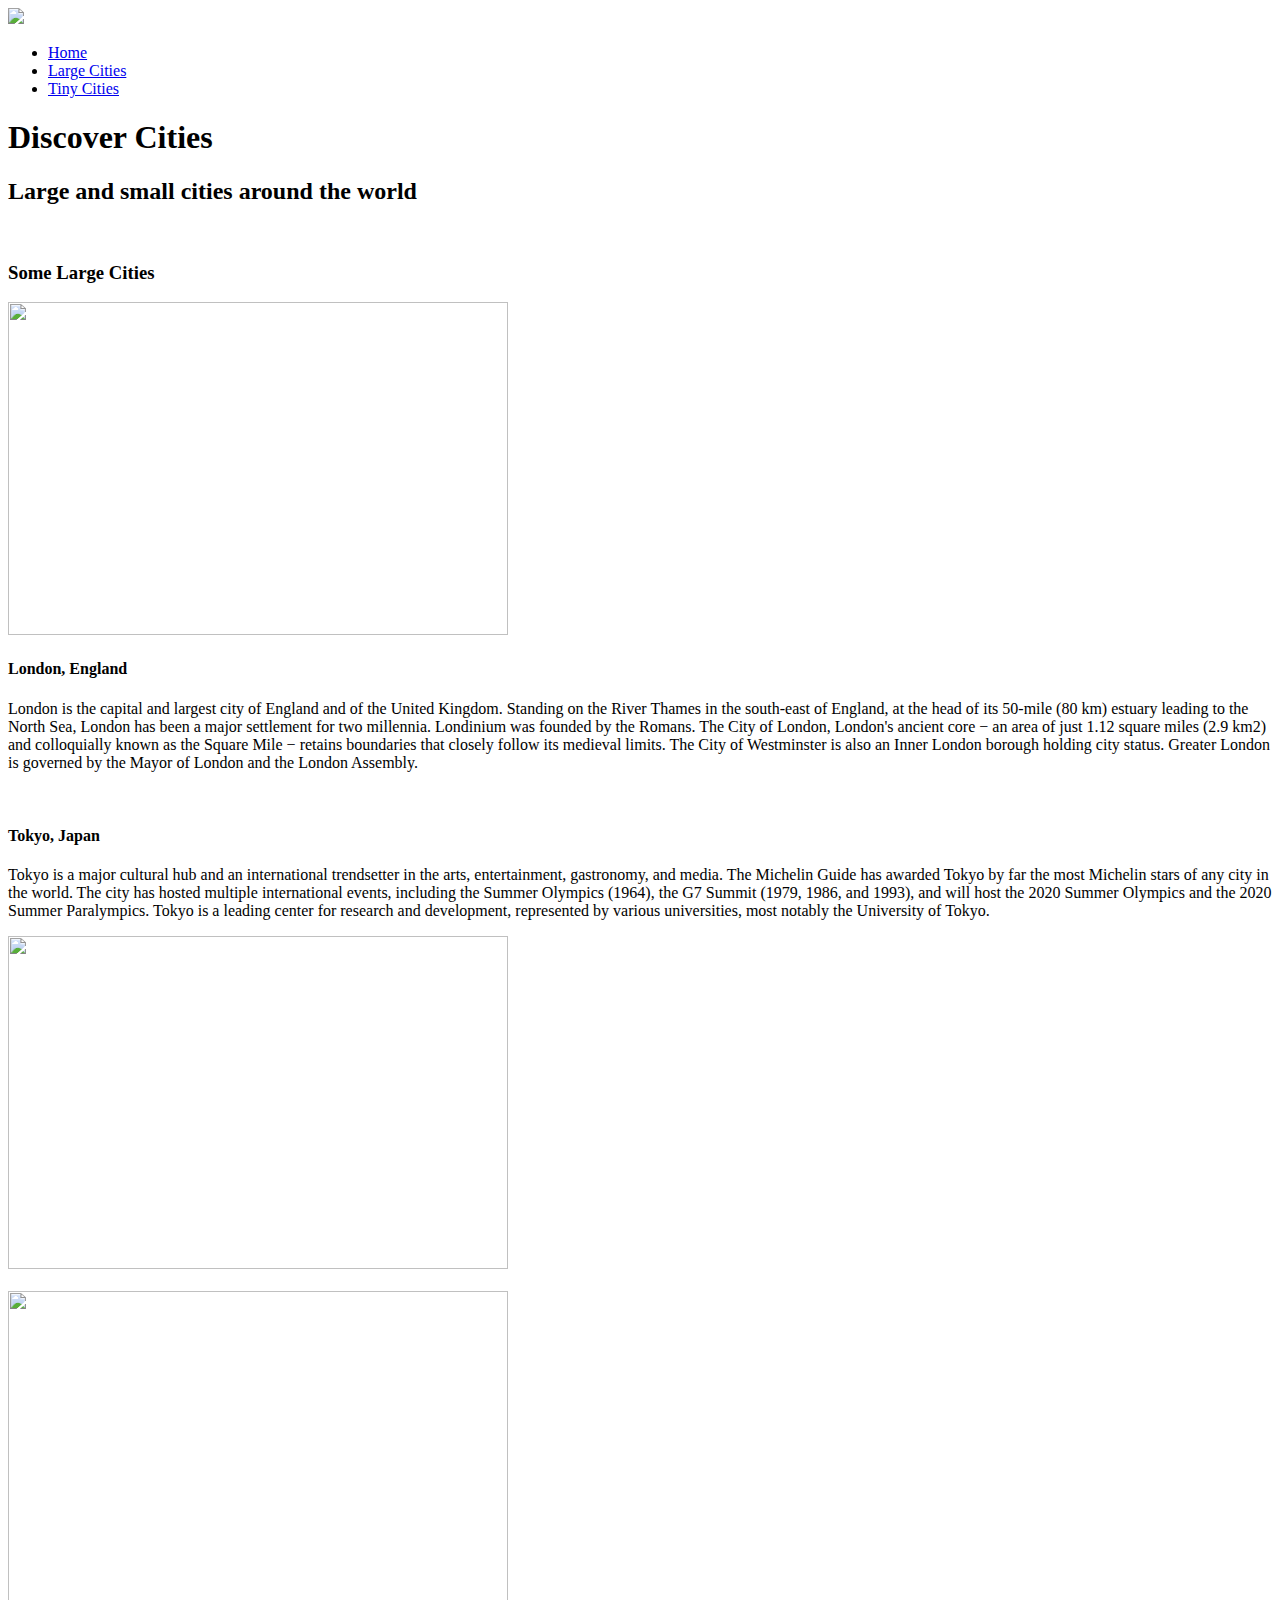
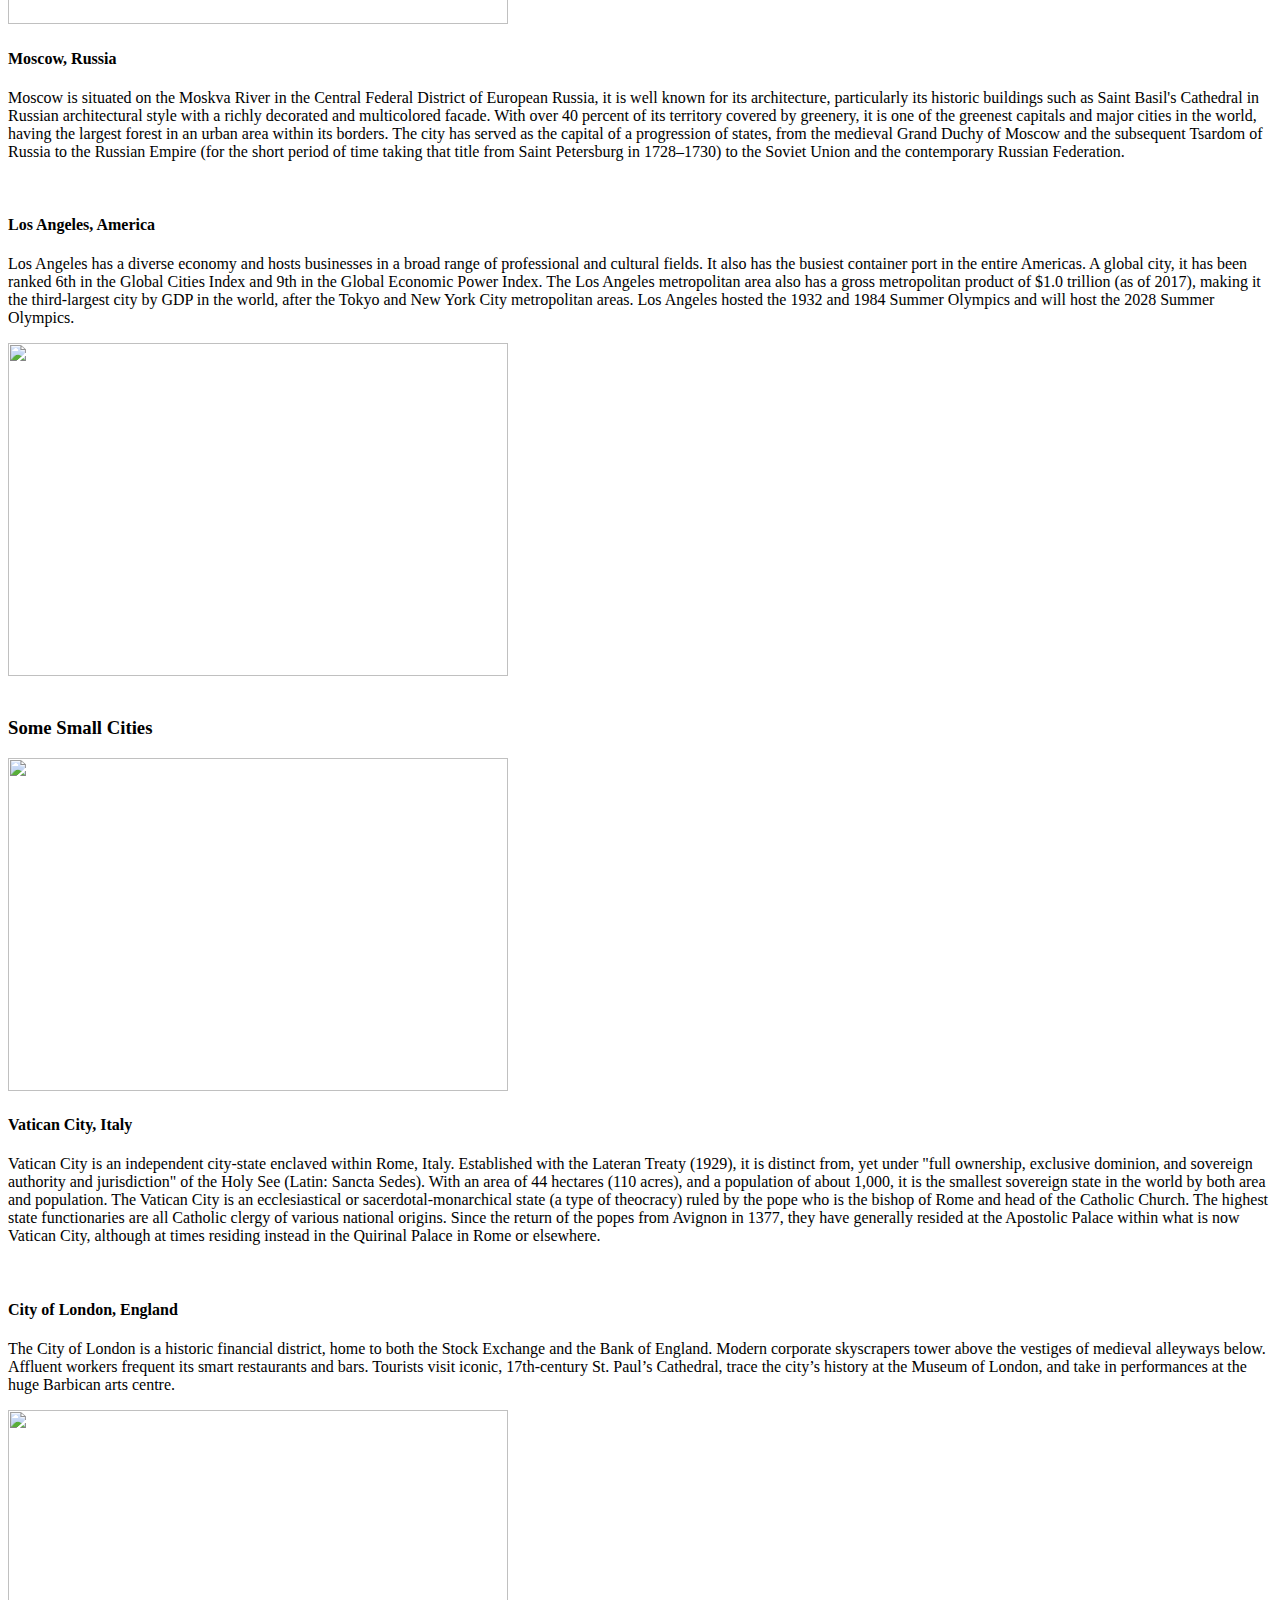
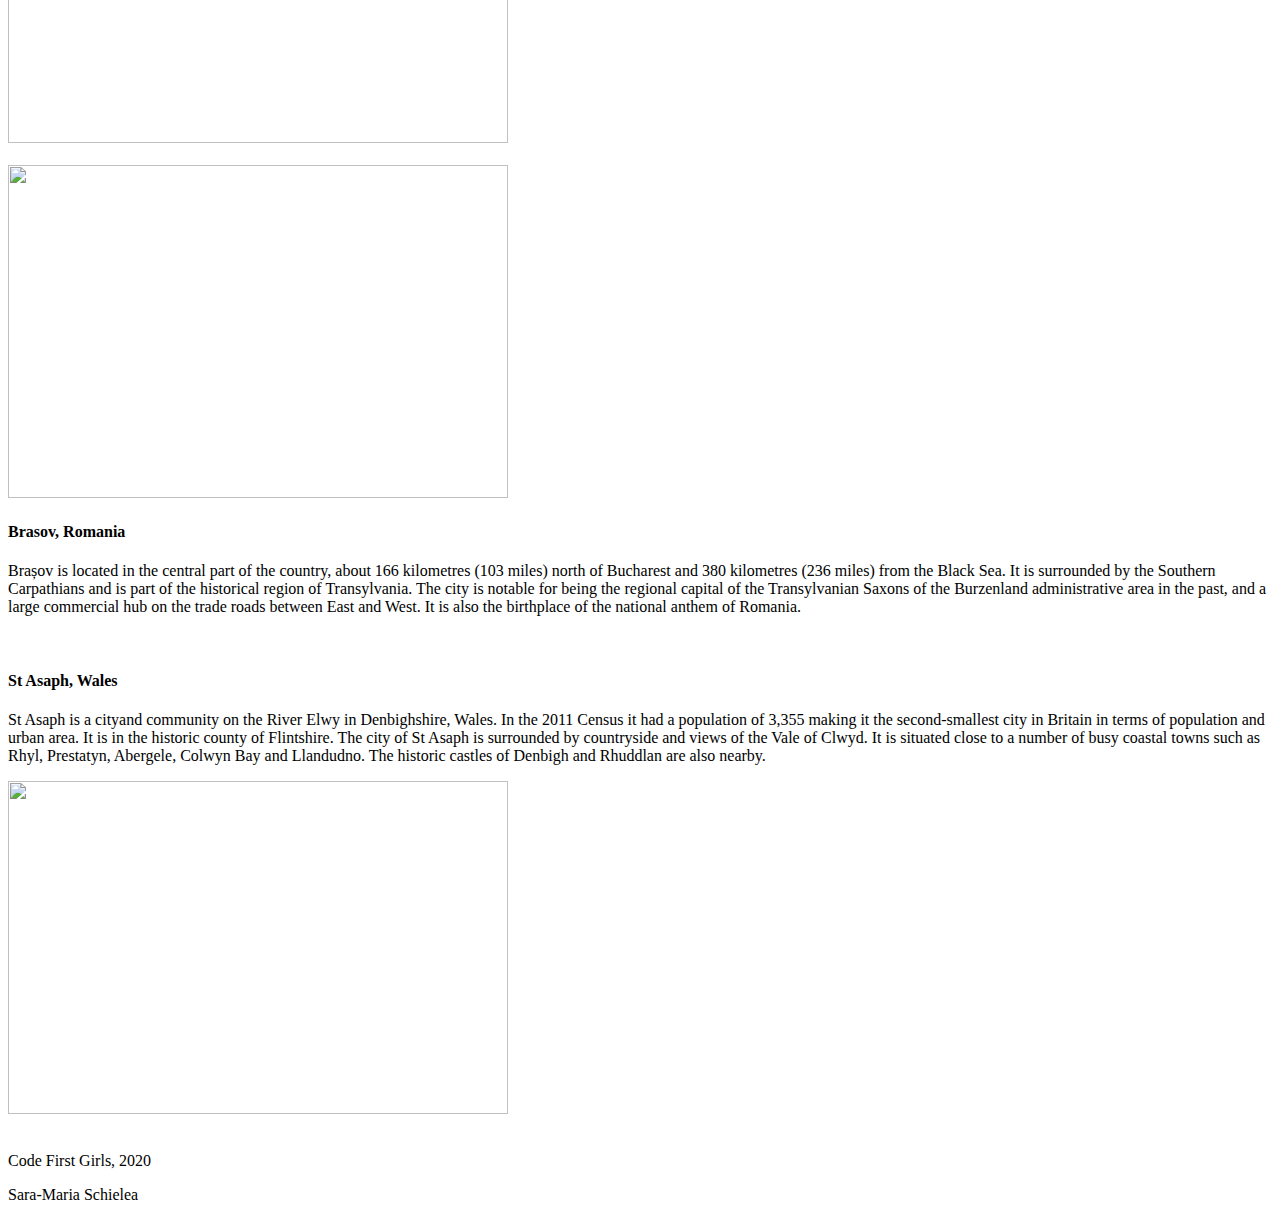
==== index.html @ b38ae8b2 "Add files via upload" ====
<!DOCTYPE html>
<html lang="en">

<head>
  <title>CSS Homework</title>
  <link rel="stylesheet" href="./css/main.css">
  <link href="https://fonts.googleapis.com/css?family=Rubik&display=swap" rel="stylesheet">
  <link href="https://fonts.googleapis.com/css?family=Nunito+Sans&display=swap" rel="stylesheet">
</head>

<body>
    <header>
        <img src="./images/logoBlue.jpg">
        <nav>
            <ul>
                <li><a href="./index.html">Home</a></li>
                <li><a href="#largeCities">Large Cities</a></li>
                <li><a href="#smallCities">Tiny Cities</a></li>
            </ul>
        </nav>
    </header>
    <section class="hero">
        <div >
            <h1>Discover Cities</h1>
            <h2>Large and small cities around the world</h2>
        </div>
        <br>
    </section>

    <main>
        <div id="largeCities">
            <h3>Some Large Cities</h3>
            <div class="flexContainerA">
                <div class="flexItemPhoto"><img src="./images/london.jfif" width="500" height="333"></div>
                <div class="flexItemText">
                    <h4>London, England</h4>
                    <p>London is the capital and largest city of England and of the United Kingdom. Standing on the River Thames in the south-east of England, at the head of its 50-mile (80 km) estuary leading to the North Sea, London has been a major settlement for two millennia. Londinium was founded by the Romans. The City of London, London's ancient core − an area of just 1.12 square miles (2.9 km2) and colloquially known as the Square Mile − retains boundaries that closely follow its medieval limits. The City of Westminster is also an Inner London borough holding city status. Greater London is governed by the Mayor of London and the London Assembly.</p></div>
            </div>
            <br>
            <div class="flexContainerA">
                <div class="flexItemText">
                    <h4>Tokyo, Japan</h4>
                    <p>Tokyo is a major cultural hub and an international trendsetter in the arts, entertainment, gastronomy, and media. The Michelin Guide has awarded Tokyo by far the most Michelin stars of any city in the world. The city has hosted multiple international events, including the Summer Olympics (1964), the G7 Summit (1979, 1986, and 1993), and will host the 2020 Summer Olympics and the 2020 Summer Paralympics. Tokyo is a leading center for research and development, represented by various universities, most notably the University of Tokyo.</p></div>
                <div class="flexItemPhoto"><img src="./images/japan.jfif" width="500" height="333"></div>  
            </div> 
            <br>
            <div class="flexContainerA">
                <div class="flexItemPhoto"><img src="./images/moscow.jpg" width="500" height="333"></div>
                <div class="flexItemText">
                    <h4>Moscow, Russia</h4>
                    <p>Moscow is situated on the Moskva River in the Central Federal District of European Russia, it is well known for its architecture, particularly its historic buildings such as Saint Basil's Cathedral in Russian architectural style with a richly decorated and multicolored facade. With over 40 percent of its territory covered by greenery, it is one of the greenest capitals and major cities in the world, having the largest forest in an urban area within its borders. The city has served as the capital of a progression of states, from the medieval Grand Duchy of Moscow and the subsequent Tsardom of Russia to the Russian Empire (for the short period of time taking that title from Saint Petersburg in 1728–1730) to the Soviet Union and the contemporary Russian Federation.</p></div>
            </div>
        <br>
            <div class="flexContainerA">
                <div class="flexItemText">
                    <h4>Los Angeles, America</h4>
                    <p>Los Angeles has a diverse economy and hosts businesses in a broad range of professional and cultural fields. It also has the busiest container port in the entire Americas. A global city, it has been ranked 6th in the Global Cities Index and 9th in the Global Economic Power Index. The Los Angeles metropolitan area also has a gross metropolitan product of $1.0 trillion (as of 2017), making it the third-largest city by GDP in the world, after the Tokyo and New York City metropolitan areas. Los Angeles hosted the 1932 and 1984 Summer Olympics and will host the 2028 Summer Olympics.</p></div>
                <div class="flexItemPhoto"><img src="./images/losangeles.jpg" width="500" height="333"></div>   
            </div>
            <br>
        </div>

        <div id="smallCities">
            <h3>Some Small Cities</h3>
            <div class="flexContainerA">
                <div class="flexItemPhoto"><img src="./images/vaticancity.jpg" width="500" height="333"></div>
                <div class="flexItemText">
                    <h4>Vatican City, Italy</h4>
                    <p>Vatican City is an independent city-state enclaved within Rome, Italy. Established with the Lateran Treaty (1929), it is distinct from, yet under "full ownership, exclusive dominion, and sovereign authority and jurisdiction" of the Holy See (Latin: Sancta Sedes). With an area of 44 hectares (110 acres), and a population of about 1,000, it is the smallest sovereign state in the world by both area and population. The Vatican City is an ecclesiastical or sacerdotal-monarchical state (a type of theocracy) ruled by the pope who is the bishop of Rome and head of the Catholic Church. The highest state functionaries are all Catholic clergy of various national origins. Since the return of the popes from Avignon in 1377, they have generally resided at the Apostolic Palace within what is now Vatican City, although at times residing instead in the Quirinal Palace in Rome or elsewhere.</p></div>
            </div>
            <br>
            <div class="flexContainerA">
                <div class="flexItemText">
                    <h4>City of London, England</h4>
                    <p>The City of London is a historic financial district, home to both the Stock Exchange and the Bank of England. Modern corporate skyscrapers tower above the vestiges of medieval alleyways below. Affluent workers frequent its smart restaurants and bars. Tourists visit iconic, 17th-century St. Paul’s Cathedral, trace the city’s history at the Museum of London, and take in performances at the huge Barbican arts centre.</p></div>
                <div class="flexItemPhoto"><img src="./images/cityoflondon.jpg" width="500" height="333"></div>  
            </div> 
            <br>
            <div class="flexContainerA">
                <div class="flexItemPhoto"><img src="./images/brasov.jpg" width="500" height="333"></div>
                <div class="flexItemText">
                    <h4>Brasov, Romania</h4>
                    <p>Brașov is located in the central part of the country, about 166 kilometres (103 miles) north of Bucharest and 380 kilometres (236 miles) from the Black Sea. It is surrounded by the Southern Carpathians and is part of the historical region of Transylvania. The city is notable for being the regional capital of the Transylvanian Saxons of the Burzenland administrative area in the past, and a large commercial hub on the trade roads between East and West. It is also the birthplace of the national anthem of Romania.</p></div>
            </div>
        <br>
            <div class="flexContainerA">
                <div class="flexItemText">
                    <h4>St Asaph, Wales</h4>
                    <p>St Asaph is a cityand community on the River Elwy in Denbighshire, Wales. In the 2011 Census it had a population of 3,355 making it the second-smallest city in Britain in terms of population and urban area. It is in the historic county of Flintshire. The city of St Asaph is surrounded by countryside and views of the Vale of Clwyd. It is situated close to a number of busy coastal towns such as Rhyl, Prestatyn, Abergele, Colwyn Bay and Llandudno. The historic castles of Denbigh and Rhuddlan are also nearby.</p></div>
                <div class="flexItemPhoto"><img src="./images/stasaph.jpg" width="500" height="333"></div>   
            </div>
            <br>
        </div>

    </main>
    <footer>
        <p>Code First Girls, 2020</p>
        <p>Sara-Maria Schielea</p>

    </footer>
      
</body>

</html>
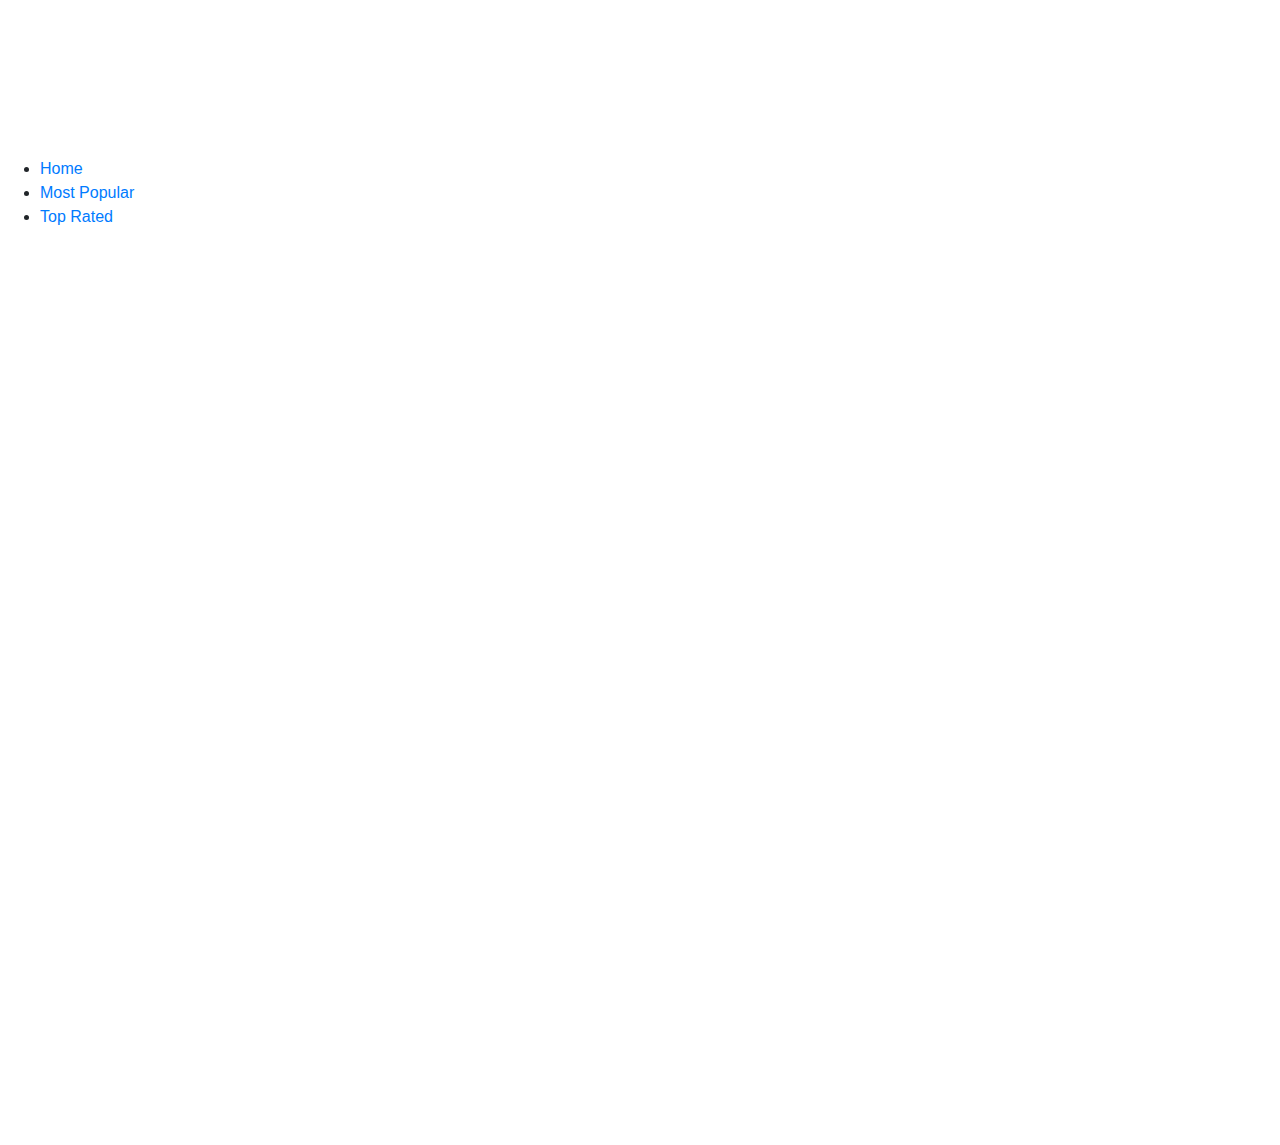
==== commit 24eccbf0: "Manu to index.html" ====
--- a/index.html
+++ b/index.html
@@ -1,104 +1,38 @@
 <!DOCTYPE html>
-<html lang="en">
-
-<head>
-  <title>CSS Homework</title>
-  <link rel="stylesheet" href="./css/main.css">
-  <link href="https://fonts.googleapis.com/css?family=Rubik&display=swap" rel="stylesheet">
-  <link href="https://fonts.googleapis.com/css?family=Nunito+Sans&display=swap" rel="stylesheet">
-</head>
-
-<body>
-    <header>
-        <img src="./images/logoBlue.jpg">
-        <nav>
-            <ul>
-                <li><a href="./index.html">Home</a></li>
-                <li><a href="#largeCities">Large Cities</a></li>
-                <li><a href="#smallCities">Tiny Cities</a></li>
-            </ul>
-        </nav>
-    </header>
-    <section class="hero">
-        <div >
-            <h1>Discover Cities</h1>
-            <h2>Large and small cities around the world</h2>
+<html>
+    <head>
+        <link rel="stylesheet" href="https://stackpath.bootstrapcdn.com/bootstrap/4.3.1/css/bootstrap.min.css" integrity="sha384-ggOyR0iXCbMQv3Xipma34MD+dH/1fQ784/j6cY/iJTQUOhcWr7x9JvoRxT2MZw1T" crossorigin="anonymous">
+        <link rel="stylesheet" href="static/index_css.css">
+    </head>
+    <body>
+        <div class="frontpage">
         </div>
-        <br>
-    </section>
-
-    <main>
-        <div id="largeCities">
-            <h3>Some Large Cities</h3>
-            <div class="flexContainerA">
-                <div class="flexItemPhoto"><img src="./images/london.jfif" width="500" height="333"></div>
-                <div class="flexItemText">
-                    <h4>London, England</h4>
-                    <p>London is the capital and largest city of England and of the United Kingdom. Standing on the River Thames in the south-east of England, at the head of its 50-mile (80 km) estuary leading to the North Sea, London has been a major settlement for two millennia. Londinium was founded by the Romans. The City of London, London's ancient core − an area of just 1.12 square miles (2.9 km2) and colloquially known as the Square Mile − retains boundaries that closely follow its medieval limits. The City of Westminster is also an Inner London borough holding city status. Greater London is governed by the Mayor of London and the London Assembly.</p></div>
+        <div class="fullscreen-bg">
+            <video loop muted autoplay  poster="index_poster.png" title="Video" class="fullscreen-bg__video">
+                    <source src = "static/index_video.mp4"  type = "video/mp4">
+            </video>
+        </div>
+                <div class="blocks">
+            <nav>
+                <ul>
+                    <li><a href="#home">Home</a></li>
+                    <li><a href="#category1">Most Popular</a></li>
+                    <li><a href="#category2">Top Rated</a></li>
+                </ul>
+            </nav>
+        </div>
+        <section id="cover" class="min-vh-100">
+        <div id="cover-caption" class="container text-center">
+                <div class="container text-center justify-content-center" >
+                    <div class="row text-white text-center justify-content-center">
+                        <div class="mx-auto text-center form p-4">
+                            <h1 class="display-4 py-2 text-truncate"><b><i>Boo</i></b></h1>
+                            More text, even more
+                        </div>
+                    </div>
+                </div>
             </div>
-            <br>
-            <div class="flexContainerA">
-                <div class="flexItemText">
-                    <h4>Tokyo, Japan</h4>
-                    <p>Tokyo is a major cultural hub and an international trendsetter in the arts, entertainment, gastronomy, and media. The Michelin Guide has awarded Tokyo by far the most Michelin stars of any city in the world. The city has hosted multiple international events, including the Summer Olympics (1964), the G7 Summit (1979, 1986, and 1993), and will host the 2020 Summer Olympics and the 2020 Summer Paralympics. Tokyo is a leading center for research and development, represented by various universities, most notably the University of Tokyo.</p></div>
-                <div class="flexItemPhoto"><img src="./images/japan.jfif" width="500" height="333"></div>  
-            </div> 
-            <br>
-            <div class="flexContainerA">
-                <div class="flexItemPhoto"><img src="./images/moscow.jpg" width="500" height="333"></div>
-                <div class="flexItemText">
-                    <h4>Moscow, Russia</h4>
-                    <p>Moscow is situated on the Moskva River in the Central Federal District of European Russia, it is well known for its architecture, particularly its historic buildings such as Saint Basil's Cathedral in Russian architectural style with a richly decorated and multicolored facade. With over 40 percent of its territory covered by greenery, it is one of the greenest capitals and major cities in the world, having the largest forest in an urban area within its borders. The city has served as the capital of a progression of states, from the medieval Grand Duchy of Moscow and the subsequent Tsardom of Russia to the Russian Empire (for the short period of time taking that title from Saint Petersburg in 1728–1730) to the Soviet Union and the contemporary Russian Federation.</p></div>
-            </div>
-        <br>
-            <div class="flexContainerA">
-                <div class="flexItemText">
-                    <h4>Los Angeles, America</h4>
-                    <p>Los Angeles has a diverse economy and hosts businesses in a broad range of professional and cultural fields. It also has the busiest container port in the entire Americas. A global city, it has been ranked 6th in the Global Cities Index and 9th in the Global Economic Power Index. The Los Angeles metropolitan area also has a gross metropolitan product of $1.0 trillion (as of 2017), making it the third-largest city by GDP in the world, after the Tokyo and New York City metropolitan areas. Los Angeles hosted the 1932 and 1984 Summer Olympics and will host the 2028 Summer Olympics.</p></div>
-                <div class="flexItemPhoto"><img src="./images/losangeles.jpg" width="500" height="333"></div>   
-            </div>
-            <br>
         </div>
-
-        <div id="smallCities">
-            <h3>Some Small Cities</h3>
-            <div class="flexContainerA">
-                <div class="flexItemPhoto"><img src="./images/vaticancity.jpg" width="500" height="333"></div>
-                <div class="flexItemText">
-                    <h4>Vatican City, Italy</h4>
-                    <p>Vatican City is an independent city-state enclaved within Rome, Italy. Established with the Lateran Treaty (1929), it is distinct from, yet under "full ownership, exclusive dominion, and sovereign authority and jurisdiction" of the Holy See (Latin: Sancta Sedes). With an area of 44 hectares (110 acres), and a population of about 1,000, it is the smallest sovereign state in the world by both area and population. The Vatican City is an ecclesiastical or sacerdotal-monarchical state (a type of theocracy) ruled by the pope who is the bishop of Rome and head of the Catholic Church. The highest state functionaries are all Catholic clergy of various national origins. Since the return of the popes from Avignon in 1377, they have generally resided at the Apostolic Palace within what is now Vatican City, although at times residing instead in the Quirinal Palace in Rome or elsewhere.</p></div>
-            </div>
-            <br>
-            <div class="flexContainerA">
-                <div class="flexItemText">
-                    <h4>City of London, England</h4>
-                    <p>The City of London is a historic financial district, home to both the Stock Exchange and the Bank of England. Modern corporate skyscrapers tower above the vestiges of medieval alleyways below. Affluent workers frequent its smart restaurants and bars. Tourists visit iconic, 17th-century St. Paul’s Cathedral, trace the city’s history at the Museum of London, and take in performances at the huge Barbican arts centre.</p></div>
-                <div class="flexItemPhoto"><img src="./images/cityoflondon.jpg" width="500" height="333"></div>  
-            </div> 
-            <br>
-            <div class="flexContainerA">
-                <div class="flexItemPhoto"><img src="./images/brasov.jpg" width="500" height="333"></div>
-                <div class="flexItemText">
-                    <h4>Brasov, Romania</h4>
-                    <p>Brașov is located in the central part of the country, about 166 kilometres (103 miles) north of Bucharest and 380 kilometres (236 miles) from the Black Sea. It is surrounded by the Southern Carpathians and is part of the historical region of Transylvania. The city is notable for being the regional capital of the Transylvanian Saxons of the Burzenland administrative area in the past, and a large commercial hub on the trade roads between East and West. It is also the birthplace of the national anthem of Romania.</p></div>
-            </div>
-        <br>
-            <div class="flexContainerA">
-                <div class="flexItemText">
-                    <h4>St Asaph, Wales</h4>
-                    <p>St Asaph is a cityand community on the River Elwy in Denbighshire, Wales. In the 2011 Census it had a population of 3,355 making it the second-smallest city in Britain in terms of population and urban area. It is in the historic county of Flintshire. The city of St Asaph is surrounded by countryside and views of the Vale of Clwyd. It is situated close to a number of busy coastal towns such as Rhyl, Prestatyn, Abergele, Colwyn Bay and Llandudno. The historic castles of Denbigh and Rhuddlan are also nearby.</p></div>
-                <div class="flexItemPhoto"><img src="./images/stasaph.jpg" width="500" height="333"></div>   
-            </div>
-            <br>
-        </div>
-
-    </main>
-    <footer>
-        <p>Code First Girls, 2020</p>
-        <p>Sara-Maria Schielea</p>
-
-    </footer>
-      
-</body>
-
-</html>+        </section>
+    </body>
+</html>
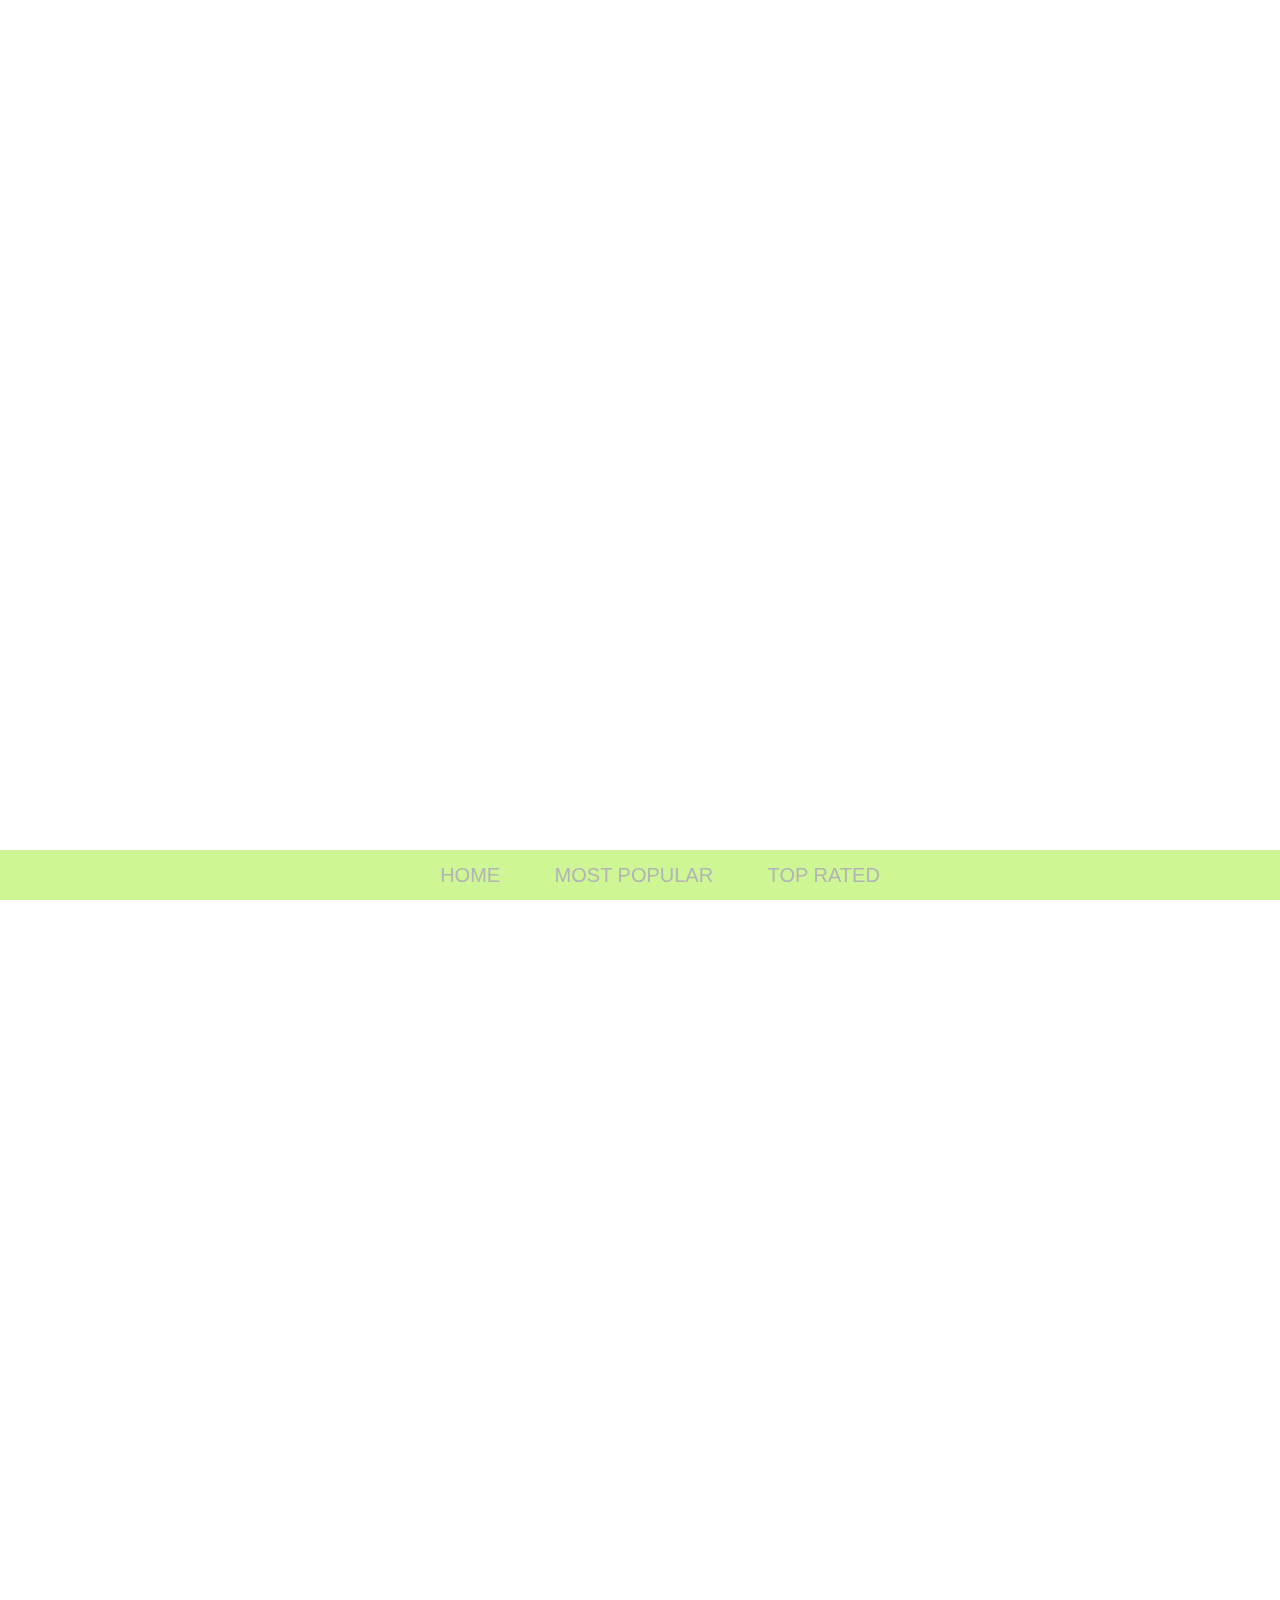
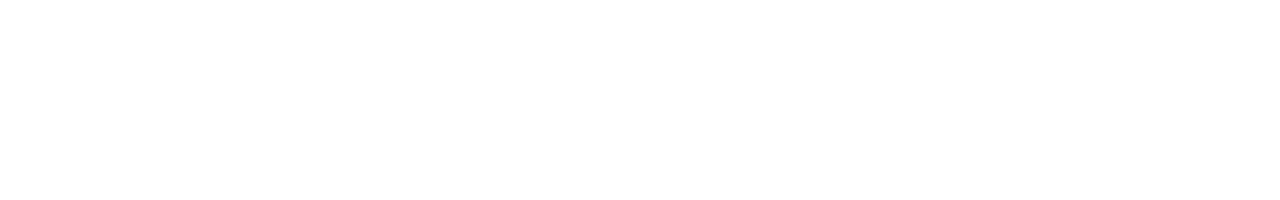
==== commit e948b998: "Update index.html" ====
--- a/index.html
+++ b/index.html
@@ -1,6 +1,8 @@
 <!DOCTYPE html>
 <html>
     <head>
+        <meta charset="utf-8">
+        <title>Horror Film Reviews</title>
         <link rel="stylesheet" href="https://stackpath.bootstrapcdn.com/bootstrap/4.3.1/css/bootstrap.min.css" integrity="sha384-ggOyR0iXCbMQv3Xipma34MD+dH/1fQ784/j6cY/iJTQUOhcWr7x9JvoRxT2MZw1T" crossorigin="anonymous">
         <link rel="stylesheet" href="static/index_css.css">
     </head>
@@ -12,15 +14,13 @@
                     <source src = "static/index_video.mp4"  type = "video/mp4">
             </video>
         </div>
-                <div class="blocks">
-            <nav>
+            <div id='nav'>
                 <ul>
-                    <li><a href="#home">Home</a></li>
+                    <li><a href="#home" class='active'>Home</a></li>
                     <li><a href="#category1">Most Popular</a></li>
                     <li><a href="#category2">Top Rated</a></li>
                 </ul>
-            </nav>
-        </div>
+            </div>
         <section id="cover" class="min-vh-100">
         <div id="cover-caption" class="container text-center">
                 <div class="container text-center justify-content-center" >
@@ -32,7 +32,20 @@
                     </div>
                 </div>
             </div>
-        </div>
         </section>
+        <script >
+            window.onscroll = function() {myFunction()};
+            var nav = document.getElementById("nav");
+            var sticky = nav.offsetTop;
+
+            function myFunction() {
+            if (window.pageYOffset >= sticky) {
+                nav.classList.add("sticky")
+            } else {
+                nav.classList.remove("sticky");
+            }
+            }
+            console.log('Kitti')
+        </script>
     </body>
 </html>
--- a/static/index_css.css
+++ b/static/index_css.css
@@ -0,0 +1,108 @@
+html, body{
+  height:100%;
+}
+
+.frontpage{
+  height: calc(100% - 50px);
+  width: 100;
+  
+}
+
+#nav {
+  overflow: hidden;
+  width: 100%;
+  height: 50px;
+  text-align: center;
+  z-index: 4;
+  background-color: rgb(160, 238, 43, 0.5);
+}
+
+#nav ul li {
+  display: inline-block;
+  margin-left: 25px;
+  margin-right: 25px;
+}
+
+#nav ul li a {
+  text-decoration: none;
+  font-size: 20px;
+  line-height: 50px;
+  font-weight: 500;
+  color: #b4b4b4;
+  transition: color 1s;
+  text-transform: uppercase;
+}
+
+#nav ul li a:hover {
+  color: blue;
+  text-transform: uppercase;
+}
+
+.sticky {
+  position: fixed;
+  top: 0;
+  width: 100%;
+}
+
+.sticky + .content {
+  padding-top: 60px;
+}
+
+.fullscreen-bg {
+    position: fixed;
+    top: 0;
+    right: 0;
+    bottom: 0;
+    left: 0;
+    overflow: hidden;
+    z-index: -100;
+}
+
+.fullscreen-bg__video {
+    position: absolute;
+    top: 0;
+    left: 0;
+    width: 100%;
+    height: 100%;
+}
+
+@media (min-aspect-ratio: 16/9) {
+  .fullscreen-bg__video {
+    width: 100%;
+    height: auto;
+  }
+}
+
+@media (max-aspect-ratio: 16/9) {
+  .fullscreen-bg__video {
+    width: auto;
+    height: 100%;
+  }
+}
+
+cover-caption {
+    width: 100%;
+    position: relative;
+    z-index: 1;
+}
+
+form:before {
+    content: '';
+    height: 100%;
+    left: 0;
+    position: absolute;
+    top: 0;
+    width: 100%;
+    background-color: rgba(0,0,0,0.3);
+    z-index: -1;
+    border-radius: 10px;
+}
+
+#cover {
+    background-size: cover;
+    height: 100%;
+    text-align: center;
+    display: flex;
+    align-items: center;
+    position: relative;
+}
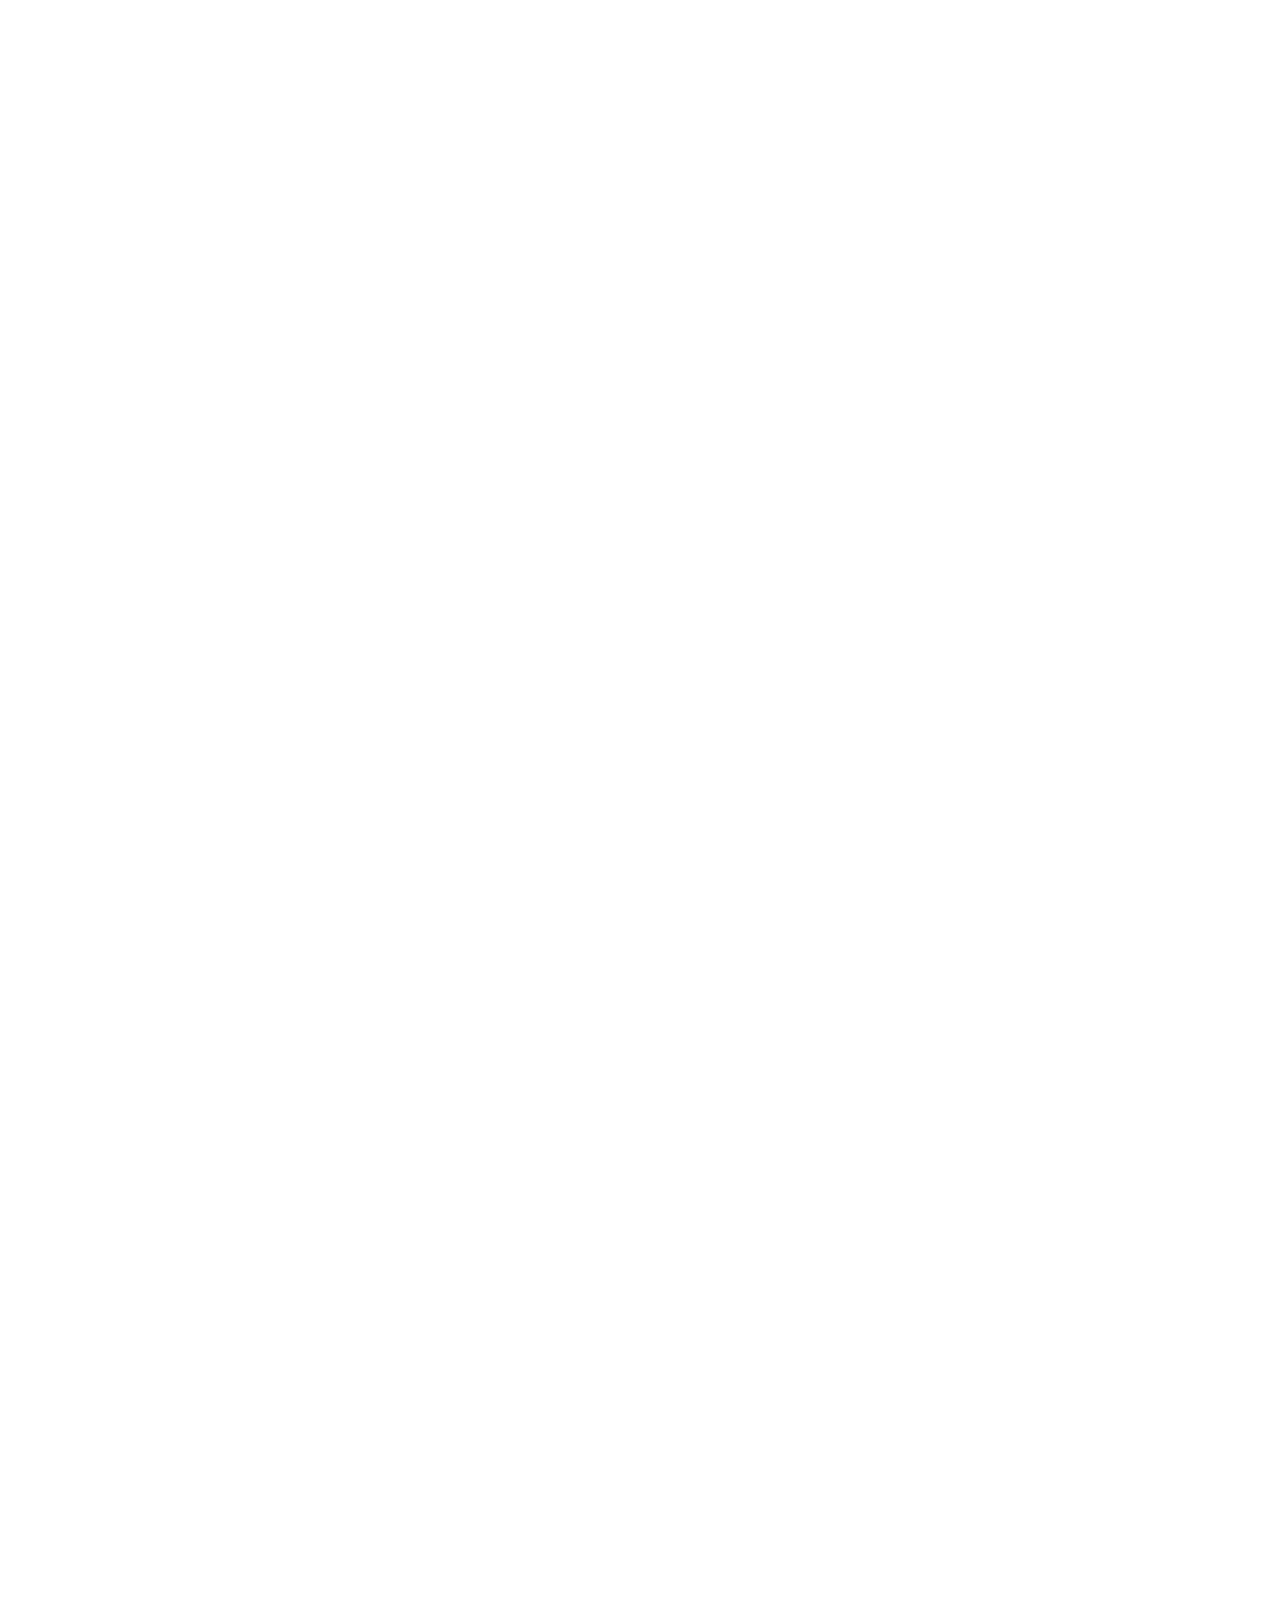
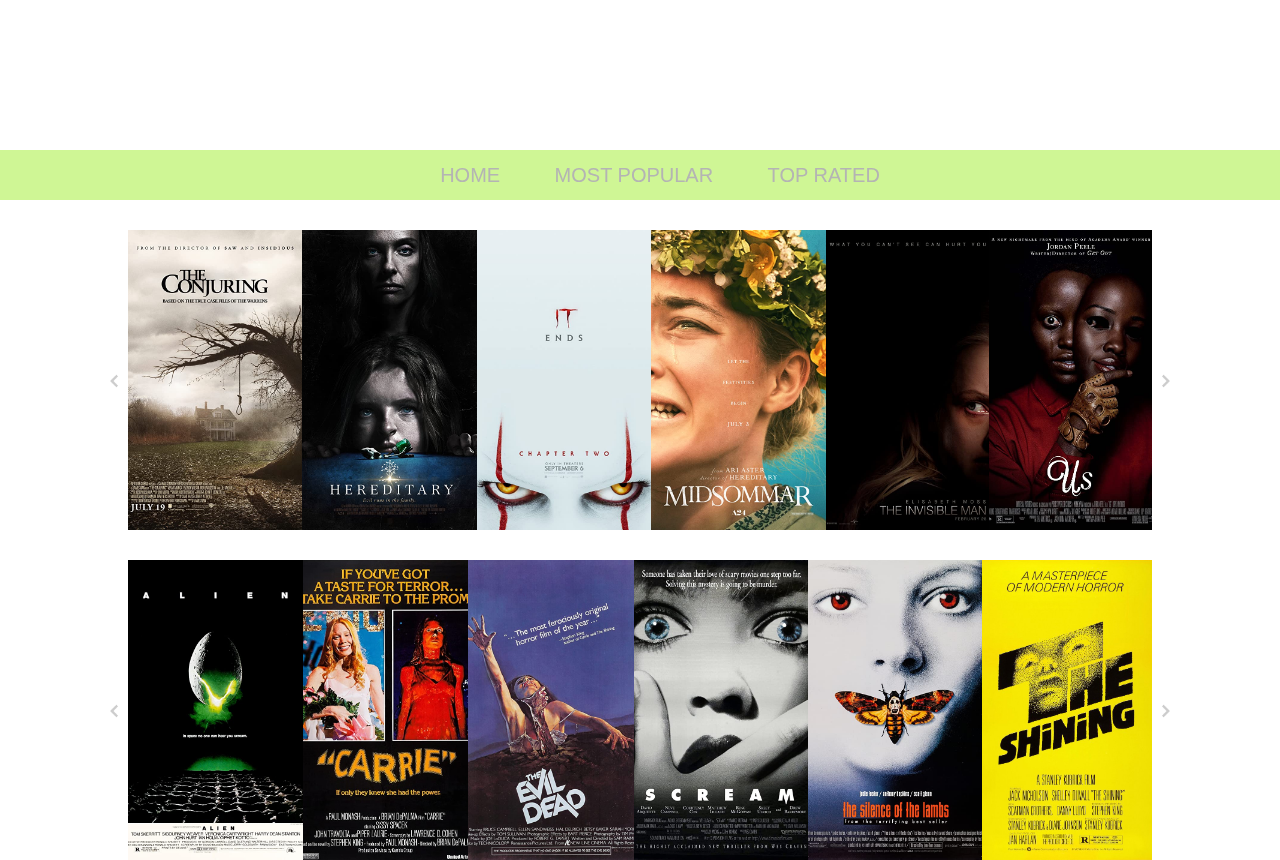
==== commit f7340045: "finished carousels and added kitti's menu" ====
--- a/index.html
+++ b/index.html
@@ -1,51 +1,181 @@
 <!DOCTYPE html>
 <html>
     <head>
-        <meta charset="utf-8">
         <title>Horror Film Reviews</title>
         <link rel="stylesheet" href="https://stackpath.bootstrapcdn.com/bootstrap/4.3.1/css/bootstrap.min.css" integrity="sha384-ggOyR0iXCbMQv3Xipma34MD+dH/1fQ784/j6cY/iJTQUOhcWr7x9JvoRxT2MZw1T" crossorigin="anonymous">
+        <link rel="stylesheet" href="css/flexboxgrid.min.css" type="text/css">
+        <link rel="stylesheet" href="css/style.css" type="text/css">
         <link rel="stylesheet" href="static/index_css.css">
     </head>
     <body>
-        <div class="frontpage">
-        </div>
-        <div class="fullscreen-bg">
-            <video loop muted autoplay  poster="index_poster.png" title="Video" class="fullscreen-bg__video">
-                    <source src = "static/index_video.mp4"  type = "video/mp4">
-            </video>
-        </div>
-            <div id='nav'>
-                <ul>
-                    <li><a href="#home" class='active'>Home</a></li>
-                    <li><a href="#category1">Most Popular</a></li>
-                    <li><a href="#category2">Top Rated</a></li>
-                </ul>
-            </div>
+        
+        <!--Title-->
         <section id="cover" class="min-vh-100">
-        <div id="cover-caption" class="container text-center">
-                <div class="container text-center justify-content-center" >
-                    <div class="row text-white text-center justify-content-center">
-                        <div class="mx-auto text-center form p-4">
-                            <h1 class="display-4 py-2 text-truncate"><b><i>Boo</i></b></h1>
-                            More text, even more
+            <div id="cover-caption" class="container text-center">
+                    <div class="container text-center justify-content-center" >
+                        <div class="row text-white text-center justify-content-center">
+                            <div class="mx-auto text-center form p-4">
+                                <h1 class="display-4 py-2 text-truncate"><b><i>Boo</i></b></h1>
+                                More text, even more
+                            </div>
                         </div>
                     </div>
                 </div>
             </div>
         </section>
+
+        
+        <div class="fullscreen-bg">
+
+            <video loop muted autoplay  poster="index_poster.png" title="Video" class="fullscreen-bg__video">
+                    <source src = "static/index_video.mp4"  type = "video/mp4">
+            </video>
+        </div>
+
+        <!--Menu-->
+        <div class="frontpage"> </div>
+        <div id='nav'>
+            <ul>
+                <li><a href="index.html" class='active'>Home</a></li>
+                <li><a href="#category1">Most Popular</a></li>
+                <li><a href="#category2">Top Rated</a></li>
+            </ul>
+        </div>
+        
         <script >
             window.onscroll = function() {myFunction()};
             var nav = document.getElementById("nav");
             var sticky = nav.offsetTop;
 
             function myFunction() {
-            if (window.pageYOffset >= sticky) {
-                nav.classList.add("sticky")
-            } else {
-                nav.classList.remove("sticky");
+                if (window.pageYOffset >= sticky) {
+                    nav.classList.add("sticky")
+                } else {
+                    nav.classList.remove("sticky");
+                }
             }
-            }
-            console.log('Kitti')
+            
         </script>
+
+        <!-- Carousel area -->
+        <section >
+            <div class = "carousel">
+                <button class="carousel_button carousel_button--left">
+                    <img src="./img/left_arrow.png" alt="left arrow">
+                </button>
+                <div class = "carousel_track-container">
+                    <ul class="carousel_track">
+                        <li class = "carousel_slide current-slide">
+                            <ul class="carousel_slide_page">
+                                <li class="carousel_individual_slide"> 
+                                    <a class="movie_button" href="./pages/theconjuring.html"><img class="carousel_image" src = "./img/popular/theconjuring.jpg" alt="3"></a>
+                                </li>
+                                <li class="carousel_individual_slide"> 
+                                    <a class="movie_button" href="./pages/hereditary.html"><img class="carousel_image" src = "./img/popular/hereditary.jpg" alt="3"></a>
+                                </li>
+                                <li class="carousel_individual_slide"> 
+                                    <a class="movie_button" href="./pages/itch2.html"><img class="carousel_image" src = "./img/popular/itch2.jpg" alt="3"></a>
+                                </li>
+                                <li class="carousel_individual_slide"> 
+                                    <a class="movie_button" href="./pages/midsommar.html"><img class="carousel_image" src = "./img/popular/midsommar.jpg" alt="3"></a>
+                                </li>
+                                <li class="carousel_individual_slide"> 
+                                    <a class="movie_button" href="./pages/theinvisibleman.html"><img class="carousel_image" src = "./img/popular/theinvisibleman.jpg" alt="3"></a>
+                                </li>
+                                <li class="carousel_individual_slide"> 
+                                    <a class="movie_button" href="./pages/us.html"> <img class="carousel_image" src = "./img/popular/us.jpg" alt="3"></a>
+                                </li>
+                            </ul>
+                        </li>
+                        <li class = "carousel_slide">
+                            <ul class="carousel_slide_page">
+                                <li class="carousel_individual_slide"> 
+                                    <a class="movie_button" href="./pages/thebabadook.html"><img class="carousel_image" src = "./img/popular/thebabadook.jpg" alt="3"></a>
+                                </li>
+                                <li class="carousel_individual_slide"> 
+                                    <a class="movie_button" href="./pages/mother.html"> <img class="carousel_image" src = "./img/popular/mother.jpg" alt="3"></a>
+                                </li>
+                                <li class="carousel_individual_slide"> 
+                                    <a class="movie_button" href="./pages/itfollows.html"> <img class="carousel_image" src = "./img/popular/itfollows.jpg" alt="3"></a>
+                                </li>
+                                <li class="carousel_individual_slide"> 
+                                    <a class="movie_button" href="./pages/aquietplace.html"> <img class="carousel_image" src = "./img/popular/aquietplace.jpg" alt="3"></a>
+                                </li>
+                                <li class="carousel_individual_slide"> 
+                                    <a class="movie_button" href="./pages/thecabininthewoods.html"> <img class="carousel_image" src = "./img/popular/thecabininthewoods.jpg" alt="3"></a>
+                                </li>
+                                <li class="carousel_individual_slide"> 
+                                    <a class="movie_button" href="./pages/thewitch.html"> <img class="carousel_image" src = "./img/popular/thewitch.jpg" alt="3"></a>
+                                </li>
+                            </ul>
+                        </li>          
+                    </ul>
+                </div>
+                <button class="carousel_button carousel_button--right">
+                    <img src="./img/right_arrow.png" alt="right arrow">
+                </button>             
+            </div>
+            <script src="./js/carousel.js"></script>
+        </section>
+
+        <section >
+            <div class = "carousel">
+                <button class="carousel_button carousel_button--left2">
+                    <img src="./img/left_arrow.png" alt="left arrow">
+                </button>
+                <div class = "carousel_track-container">
+                    <ul class="carousel_track2">
+                        <li class = "carousel_slide current-slide2">
+                            <ul class="carousel_slide_page">
+                                <li class="carousel_individual_slide"> 
+                                    <a class="movie_button" href="./pages/alien.html"><img class="carousel_image" src = "./img/cult/alien.jpg" alt="3"></a>
+                                </li>
+                                <li class="carousel_individual_slide"> 
+                                    <a class="movie_button" href="./pages/carrie.html"><img class="carousel_image" src = "./img/cult/carrie.jpg" alt="3"></a>
+                                </li>
+                                <li class="carousel_individual_slide"> 
+                                    <a class="movie_button" href="./pages/evildead.html"><img class="carousel_image" src = "./img/cult/evildead.jpg" alt="3"></a>
+                                </li>
+                                <li class="carousel_individual_slide"> 
+                                    <a class="movie_button" href="./pages/scream.html"><img class="carousel_image" src = "./img/cult/scream.jpg" alt="3"></a>
+                                </li>
+                                <li class="carousel_individual_slide"> 
+                                    <a class="movie_button" href="./pages/thesilenceofthelambs.html"><img class="carousel_image" src = "./img/cult/thesilenceofthelambs.jpg" alt="3"></a>
+                                </li>
+                                <li class="carousel_individual_slide"> 
+                                    <a class="movie_button" href="./pages/theshining.html"> <img class="carousel_image" src = "./img/cult/theshining.jpg" alt="3"></a>
+                                </li>
+                            </ul>
+                        </li>
+                        <li class = "carousel_slide">
+                            <ul class="carousel_slide_page">
+                                <li class="carousel_individual_slide"> 
+                                    <a class="movie_button" href="./pages/jaws.html"><img class="carousel_image" src = "./img/cult/jaws.jpg" alt="3"></a>
+                                </li>
+                                <li class="carousel_individual_slide"> 
+                                    <a class="movie_button" href="./pages/theexorcist.html"> <img class="carousel_image" src = "./img/cult/theexorcist.jpg" alt="3"></a>
+                                </li>
+                                <li class="carousel_individual_slide"> 
+                                    <a class="movie_button" href="./pages/thering.html"> <img class="carousel_image" src = "./img/cult/thering.jpg" alt="3"></a>
+                                </li>
+                                <li class="carousel_individual_slide"> 
+                                    <a class="movie_button" href="./pages/haalloween.html"> <img class="carousel_image" src = "./img/cult/halloween.jfif" alt="3"></a>
+                                </li>
+                                <li class="carousel_individual_slide"> 
+                                    <a class="movie_button" href="./pages/rosmarysbaby.html"> <img class="carousel_image" src = "./img/cult/rosmarysbaby.jpg" alt="3"></a>
+                                </li>
+                                <li class="carousel_individual_slide"> 
+                                    <a class="movie_button" href="./pages/theblairwitchproject.html"> <img class="carousel_image" src = "./img/cult/theblairwitchproject.jpg" alt="3"></a>
+                                </li>
+                            </ul>
+                        </li>
+                </ul>
+                </div>
+                <button class="carousel_button carousel_button--right2">
+                    <img src="./img/right_arrow.png" alt="right arrow">
+                </button>
+            </div>
+            <script src="./js/carousel2.js"></script>
+        </section>
     </body>
-</html>
+</html>--- a/css/flexboxgrid.min.css
+++ b/css/flexboxgrid.min.css
@@ -0,0 +1 @@
+.container,.container-fluid{margin-right:auto;margin-left:auto}.container-fluid{padding-right:2rem;padding-left:2rem}.row{box-sizing:border-box;display:-webkit-box;display:-ms-flexbox;display:flex;-webkit-box-flex:0;-ms-flex:0 1 auto;flex:0 1 auto;-webkit-box-orient:horizontal;-webkit-box-direction:normal;-ms-flex-direction:row;flex-direction:row;-ms-flex-wrap:wrap;flex-wrap:wrap;margin-right:-.5rem;margin-left:-.5rem}.row.reverse{-webkit-box-orient:horizontal;-webkit-box-direction:reverse;-ms-flex-direction:row-reverse;flex-direction:row-reverse}.col.reverse{-webkit-box-orient:vertical;-webkit-box-direction:reverse;-ms-flex-direction:column-reverse;flex-direction:column-reverse}.col-xs,.col-xs-1,.col-xs-10,.col-xs-11,.col-xs-12,.col-xs-2,.col-xs-3,.col-xs-4,.col-xs-5,.col-xs-6,.col-xs-7,.col-xs-8,.col-xs-9,.col-xs-offset-0,.col-xs-offset-1,.col-xs-offset-10,.col-xs-offset-11,.col-xs-offset-12,.col-xs-offset-2,.col-xs-offset-3,.col-xs-offset-4,.col-xs-offset-5,.col-xs-offset-6,.col-xs-offset-7,.col-xs-offset-8,.col-xs-offset-9{box-sizing:border-box;-webkit-box-flex:0;-ms-flex:0 0 auto;flex:0 0 auto;padding-right:.5rem;padding-left:.5rem}.col-xs{-webkit-box-flex:1;-ms-flex-positive:1;flex-grow:1;-ms-flex-preferred-size:0;flex-basis:0;max-width:100%}.col-xs-1{-ms-flex-preferred-size:8.33333333%;flex-basis:8.33333333%;max-width:8.33333333%}.col-xs-2{-ms-flex-preferred-size:16.66666667%;flex-basis:16.66666667%;max-width:16.66666667%}.col-xs-3{-ms-flex-preferred-size:25%;flex-basis:25%;max-width:25%}.col-xs-4{-ms-flex-preferred-size:33.33333333%;flex-basis:33.33333333%;max-width:33.33333333%}.col-xs-5{-ms-flex-preferred-size:41.66666667%;flex-basis:41.66666667%;max-width:41.66666667%}.col-xs-6{-ms-flex-preferred-size:50%;flex-basis:50%;max-width:50%}.col-xs-7{-ms-flex-preferred-size:58.33333333%;flex-basis:58.33333333%;max-width:58.33333333%}.col-xs-8{-ms-flex-preferred-size:66.66666667%;flex-basis:66.66666667%;max-width:66.66666667%}.col-xs-9{-ms-flex-preferred-size:75%;flex-basis:75%;max-width:75%}.col-xs-10{-ms-flex-preferred-size:83.33333333%;flex-basis:83.33333333%;max-width:83.33333333%}.col-xs-11{-ms-flex-preferred-size:91.66666667%;flex-basis:91.66666667%;max-width:91.66666667%}.col-xs-12{-ms-flex-preferred-size:100%;flex-basis:100%;max-width:100%}.col-xs-offset-0{margin-left:0}.col-xs-offset-1{margin-left:8.33333333%}.col-xs-offset-2{margin-left:16.66666667%}.col-xs-offset-3{margin-left:25%}.col-xs-offset-4{margin-left:33.33333333%}.col-xs-offset-5{margin-left:41.66666667%}.col-xs-offset-6{margin-left:50%}.col-xs-offset-7{margin-left:58.33333333%}.col-xs-offset-8{margin-left:66.66666667%}.col-xs-offset-9{margin-left:75%}.col-xs-offset-10{margin-left:83.33333333%}.col-xs-offset-11{margin-left:91.66666667%}.start-xs{-webkit-box-pack:start;-ms-flex-pack:start;justify-content:flex-start;text-align:start}.center-xs{-webkit-box-pack:center;-ms-flex-pack:center;justify-content:center;text-align:center}.end-xs{-webkit-box-pack:end;-ms-flex-pack:end;justify-content:flex-end;text-align:end}.top-xs{-webkit-box-align:start;-ms-flex-align:start;align-items:flex-start}.middle-xs{-webkit-box-align:center;-ms-flex-align:center;align-items:center}.bottom-xs{-webkit-box-align:end;-ms-flex-align:end;align-items:flex-end}.around-xs{-ms-flex-pack:distribute;justify-content:space-around}.between-xs{-webkit-box-pack:justify;-ms-flex-pack:justify;justify-content:space-between}.first-xs{-webkit-box-ordinal-group:0;-ms-flex-order:-1;order:-1}.last-xs{-webkit-box-ordinal-group:2;-ms-flex-order:1;order:1}@media only screen and (min-width:48em){.container{width:49rem}.col-sm,.col-sm-1,.col-sm-10,.col-sm-11,.col-sm-12,.col-sm-2,.col-sm-3,.col-sm-4,.col-sm-5,.col-sm-6,.col-sm-7,.col-sm-8,.col-sm-9,.col-sm-offset-0,.col-sm-offset-1,.col-sm-offset-10,.col-sm-offset-11,.col-sm-offset-12,.col-sm-offset-2,.col-sm-offset-3,.col-sm-offset-4,.col-sm-offset-5,.col-sm-offset-6,.col-sm-offset-7,.col-sm-offset-8,.col-sm-offset-9{box-sizing:border-box;-webkit-box-flex:0;-ms-flex:0 0 auto;flex:0 0 auto;padding-right:.5rem;padding-left:.5rem}.col-sm{-webkit-box-flex:1;-ms-flex-positive:1;flex-grow:1;-ms-flex-preferred-size:0;flex-basis:0;max-width:100%}.col-sm-1{-ms-flex-preferred-size:8.33333333%;flex-basis:8.33333333%;max-width:8.33333333%}.col-sm-2{-ms-flex-preferred-size:16.66666667%;flex-basis:16.66666667%;max-width:16.66666667%}.col-sm-3{-ms-flex-preferred-size:25%;flex-basis:25%;max-width:25%}.col-sm-4{-ms-flex-preferred-size:33.33333333%;flex-basis:33.33333333%;max-width:33.33333333%}.col-sm-5{-ms-flex-preferred-size:41.66666667%;flex-basis:41.66666667%;max-width:41.66666667%}.col-sm-6{-ms-flex-preferred-size:50%;flex-basis:50%;max-width:50%}.col-sm-7{-ms-flex-preferred-size:58.33333333%;flex-basis:58.33333333%;max-width:58.33333333%}.col-sm-8{-ms-flex-preferred-size:66.66666667%;flex-basis:66.66666667%;max-width:66.66666667%}.col-sm-9{-ms-flex-preferred-size:75%;flex-basis:75%;max-width:75%}.col-sm-10{-ms-flex-preferred-size:83.33333333%;flex-basis:83.33333333%;max-width:83.33333333%}.col-sm-11{-ms-flex-preferred-size:91.66666667%;flex-basis:91.66666667%;max-width:91.66666667%}.col-sm-12{-ms-flex-preferred-size:100%;flex-basis:100%;max-width:100%}.col-sm-offset-0{margin-left:0}.col-sm-offset-1{margin-left:8.33333333%}.col-sm-offset-2{margin-left:16.66666667%}.col-sm-offset-3{margin-left:25%}.col-sm-offset-4{margin-left:33.33333333%}.col-sm-offset-5{margin-left:41.66666667%}.col-sm-offset-6{margin-left:50%}.col-sm-offset-7{margin-left:58.33333333%}.col-sm-offset-8{margin-left:66.66666667%}.col-sm-offset-9{margin-left:75%}.col-sm-offset-10{margin-left:83.33333333%}.col-sm-offset-11{margin-left:91.66666667%}.start-sm{-webkit-box-pack:start;-ms-flex-pack:start;justify-content:flex-start;text-align:start}.center-sm{-webkit-box-pack:center;-ms-flex-pack:center;justify-content:center;text-align:center}.end-sm{-webkit-box-pack:end;-ms-flex-pack:end;justify-content:flex-end;text-align:end}.top-sm{-webkit-box-align:start;-ms-flex-align:start;align-items:flex-start}.middle-sm{-webkit-box-align:center;-ms-flex-align:center;align-items:center}.bottom-sm{-webkit-box-align:end;-ms-flex-align:end;align-items:flex-end}.around-sm{-ms-flex-pack:distribute;justify-content:space-around}.between-sm{-webkit-box-pack:justify;-ms-flex-pack:justify;justify-content:space-between}.first-sm{-webkit-box-ordinal-group:0;-ms-flex-order:-1;order:-1}.last-sm{-webkit-box-ordinal-group:2;-ms-flex-order:1;order:1}}@media only screen and (min-width:64em){.container{width:65rem}.col-md,.col-md-1,.col-md-10,.col-md-11,.col-md-12,.col-md-2,.col-md-3,.col-md-4,.col-md-5,.col-md-6,.col-md-7,.col-md-8,.col-md-9,.col-md-offset-0,.col-md-offset-1,.col-md-offset-10,.col-md-offset-11,.col-md-offset-12,.col-md-offset-2,.col-md-offset-3,.col-md-offset-4,.col-md-offset-5,.col-md-offset-6,.col-md-offset-7,.col-md-offset-8,.col-md-offset-9{box-sizing:border-box;-webkit-box-flex:0;-ms-flex:0 0 auto;flex:0 0 auto;padding-right:.5rem;padding-left:.5rem}.col-md{-webkit-box-flex:1;-ms-flex-positive:1;flex-grow:1;-ms-flex-preferred-size:0;flex-basis:0;max-width:100%}.col-md-1{-ms-flex-preferred-size:8.33333333%;flex-basis:8.33333333%;max-width:8.33333333%}.col-md-2{-ms-flex-preferred-size:16.66666667%;flex-basis:16.66666667%;max-width:16.66666667%}.col-md-3{-ms-flex-preferred-size:25%;flex-basis:25%;max-width:25%}.col-md-4{-ms-flex-preferred-size:33.33333333%;flex-basis:33.33333333%;max-width:33.33333333%}.col-md-5{-ms-flex-preferred-size:41.66666667%;flex-basis:41.66666667%;max-width:41.66666667%}.col-md-6{-ms-flex-preferred-size:50%;flex-basis:50%;max-width:50%}.col-md-7{-ms-flex-preferred-size:58.33333333%;flex-basis:58.33333333%;max-width:58.33333333%}.col-md-8{-ms-flex-preferred-size:66.66666667%;flex-basis:66.66666667%;max-width:66.66666667%}.col-md-9{-ms-flex-preferred-size:75%;flex-basis:75%;max-width:75%}.col-md-10{-ms-flex-preferred-size:83.33333333%;flex-basis:83.33333333%;max-width:83.33333333%}.col-md-11{-ms-flex-preferred-size:91.66666667%;flex-basis:91.66666667%;max-width:91.66666667%}.col-md-12{-ms-flex-preferred-size:100%;flex-basis:100%;max-width:100%}.col-md-offset-0{margin-left:0}.col-md-offset-1{margin-left:8.33333333%}.col-md-offset-2{margin-left:16.66666667%}.col-md-offset-3{margin-left:25%}.col-md-offset-4{margin-left:33.33333333%}.col-md-offset-5{margin-left:41.66666667%}.col-md-offset-6{margin-left:50%}.col-md-offset-7{margin-left:58.33333333%}.col-md-offset-8{margin-left:66.66666667%}.col-md-offset-9{margin-left:75%}.col-md-offset-10{margin-left:83.33333333%}.col-md-offset-11{margin-left:91.66666667%}.start-md{-webkit-box-pack:start;-ms-flex-pack:start;justify-content:flex-start;text-align:start}.center-md{-webkit-box-pack:center;-ms-flex-pack:center;justify-content:center;text-align:center}.end-md{-webkit-box-pack:end;-ms-flex-pack:end;justify-content:flex-end;text-align:end}.top-md{-webkit-box-align:start;-ms-flex-align:start;align-items:flex-start}.middle-md{-webkit-box-align:center;-ms-flex-align:center;align-items:center}.bottom-md{-webkit-box-align:end;-ms-flex-align:end;align-items:flex-end}.around-md{-ms-flex-pack:distribute;justify-content:space-around}.between-md{-webkit-box-pack:justify;-ms-flex-pack:justify;justify-content:space-between}.first-md{-webkit-box-ordinal-group:0;-ms-flex-order:-1;order:-1}.last-md{-webkit-box-ordinal-group:2;-ms-flex-order:1;order:1}}@media only screen and (min-width:75em){.container{width:76rem}.col-lg,.col-lg-1,.col-lg-10,.col-lg-11,.col-lg-12,.col-lg-2,.col-lg-3,.col-lg-4,.col-lg-5,.col-lg-6,.col-lg-7,.col-lg-8,.col-lg-9,.col-lg-offset-0,.col-lg-offset-1,.col-lg-offset-10,.col-lg-offset-11,.col-lg-offset-12,.col-lg-offset-2,.col-lg-offset-3,.col-lg-offset-4,.col-lg-offset-5,.col-lg-offset-6,.col-lg-offset-7,.col-lg-offset-8,.col-lg-offset-9{box-sizing:border-box;-webkit-box-flex:0;-ms-flex:0 0 auto;flex:0 0 auto;padding-right:.5rem;padding-left:.5rem}.col-lg{-webkit-box-flex:1;-ms-flex-positive:1;flex-grow:1;-ms-flex-preferred-size:0;flex-basis:0;max-width:100%}.col-lg-1{-ms-flex-preferred-size:8.33333333%;flex-basis:8.33333333%;max-width:8.33333333%}.col-lg-2{-ms-flex-preferred-size:16.66666667%;flex-basis:16.66666667%;max-width:16.66666667%}.col-lg-3{-ms-flex-preferred-size:25%;flex-basis:25%;max-width:25%}.col-lg-4{-ms-flex-preferred-size:33.33333333%;flex-basis:33.33333333%;max-width:33.33333333%}.col-lg-5{-ms-flex-preferred-size:41.66666667%;flex-basis:41.66666667%;max-width:41.66666667%}.col-lg-6{-ms-flex-preferred-size:50%;flex-basis:50%;max-width:50%}.col-lg-7{-ms-flex-preferred-size:58.33333333%;flex-basis:58.33333333%;max-width:58.33333333%}.col-lg-8{-ms-flex-preferred-size:66.66666667%;flex-basis:66.66666667%;max-width:66.66666667%}.col-lg-9{-ms-flex-preferred-size:75%;flex-basis:75%;max-width:75%}.col-lg-10{-ms-flex-preferred-size:83.33333333%;flex-basis:83.33333333%;max-width:83.33333333%}.col-lg-11{-ms-flex-preferred-size:91.66666667%;flex-basis:91.66666667%;max-width:91.66666667%}.col-lg-12{-ms-flex-preferred-size:100%;flex-basis:100%;max-width:100%}.col-lg-offset-0{margin-left:0}.col-lg-offset-1{margin-left:8.33333333%}.col-lg-offset-2{margin-left:16.66666667%}.col-lg-offset-3{margin-left:25%}.col-lg-offset-4{margin-left:33.33333333%}.col-lg-offset-5{margin-left:41.66666667%}.col-lg-offset-6{margin-left:50%}.col-lg-offset-7{margin-left:58.33333333%}.col-lg-offset-8{margin-left:66.66666667%}.col-lg-offset-9{margin-left:75%}.col-lg-offset-10{margin-left:83.33333333%}.col-lg-offset-11{margin-left:91.66666667%}.start-lg{-webkit-box-pack:start;-ms-flex-pack:start;justify-content:flex-start;text-align:start}.center-lg{-webkit-box-pack:center;-ms-flex-pack:center;justify-content:center;text-align:center}.end-lg{-webkit-box-pack:end;-ms-flex-pack:end;justify-content:flex-end;text-align:end}.top-lg{-webkit-box-align:start;-ms-flex-align:start;align-items:flex-start}.middle-lg{-webkit-box-align:center;-ms-flex-align:center;align-items:center}.bottom-lg{-webkit-box-align:end;-ms-flex-align:end;align-items:flex-end}.around-lg{-ms-flex-pack:distribute;justify-content:space-around}.between-lg{-webkit-box-pack:justify;-ms-flex-pack:justify;justify-content:space-between}.first-lg{-webkit-box-ordinal-group:0;-ms-flex-order:-1;order:-1}.last-lg{-webkit-box-ordinal-group:2;-ms-flex-order:1;order:1}}--- a/css/style.css
+++ b/css/style.css
@@ -0,0 +1,116 @@
+.carousel{
+    position:relative;
+    height: 25rem;
+    width: 80%;
+    margin: 30px auto;
+}
+@media only screen and (max-width:600px) and (min-width: 0px)
+{
+    .carousel{
+        height: 100px;
+    }
+}
+@media only screen and (max-width:1000px) and (min-width: 600px)
+{
+    .carousel{
+        height: 150px;
+    }
+}
+@media only screen and (max-width: 1600px) and (min-width: 1001px)
+{
+    .carousel{
+        height: 300px;
+    }
+}
+@media only screen and (max-width: 2100px) and (min-width: 1601px)
+{
+    .carousel{
+        height: 400px;
+    }
+}
+.carousel_image{
+    width:100%;
+    height:100%;
+    object-fit: cover;
+    opacity: 1;
+}
+.carousel_track-container{
+    background: rgb(0, 0, 0);
+    height: 100%;
+    position: relative;
+    overflow: hidden;
+}
+.carousel_track{
+    padding: 0;
+    margin:0;
+    list-style: none;
+    position: relative;
+    height: 100%;
+    transition: transform 250ms ease-in;
+}
+.carousel_track2{
+    padding: 0;
+    margin:0;
+    list-style: none;
+    position: relative;
+    height: 100%;
+    transition: transform 250ms ease-in;
+}
+.carousel_slide{
+    position: absolute;
+    top:0;
+    bottom: 0;
+    width:100%;
+
+}
+
+.carousel_button{
+    position: absolute;
+    top:50%;
+    transform: translateY(-50%);
+    background: transparent;
+    border: 0;
+    outline: none;
+}
+.carousel_button:focus{
+    border: none;
+    outline: none;
+}
+.carousel_button--left{
+    left: -30px;
+    cursor: pointer;
+}
+.carousel_button--right{
+    right: -30px;
+    cursor: pointer;
+}
+.carousel_button--left2{
+    left: -30px;
+    cursor: pointer;
+}
+.carousel_button--right2{
+    right: -30px;
+    cursor: pointer;
+}
+.carousel_button img{
+    width: 20px;
+}
+
+
+.carousel_slide_page{
+    list-style: none;
+    display: flex;
+    position: absolute;
+    top:0;
+    bottom: 0;
+    width:100%;
+    padding: 0;
+    margin:0;
+    height: 100%;
+    
+
+    
+}
+.movie_button:hover{
+    opacity: 0.5;
+}--- a/static/index_css.css
+++ b/static/index_css.css
@@ -46,6 +46,13 @@
 
 .sticky + .content {
   padding-top: 60px;
+}
+
+.blokk {
+  width: 100%;
+  margin: 0px;
+  z-index: 2;
+  background-color: rgba(255, 255, 255, 0.9);
 }
 
 .fullscreen-bg {
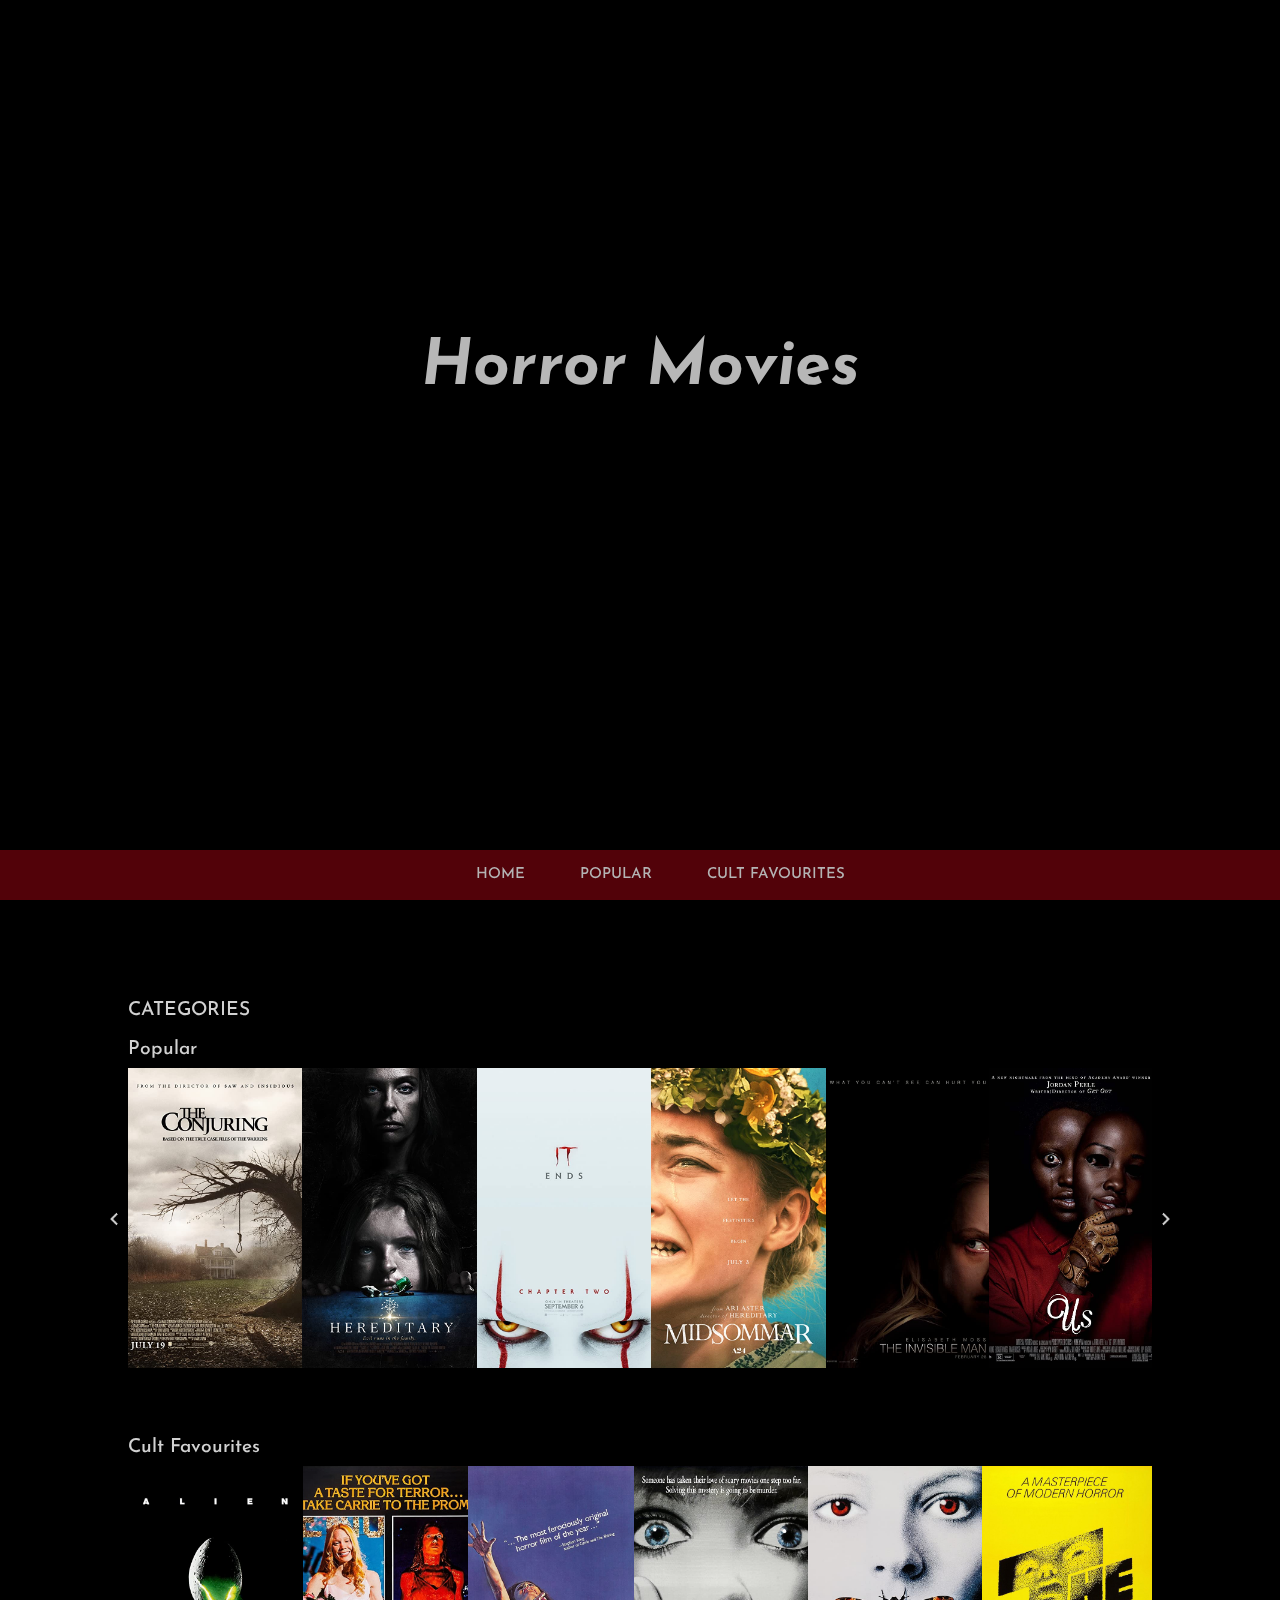
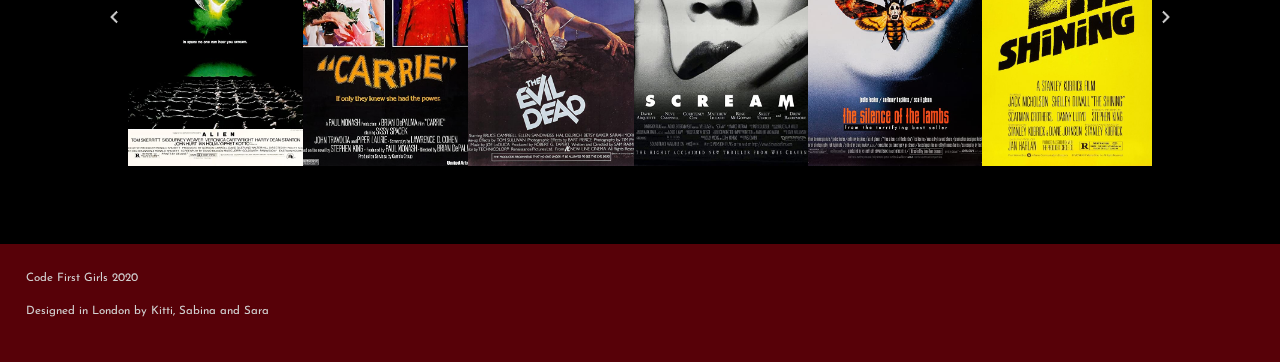
==== commit ee1ac0ea: "finished first page" ====
--- a/index.html
+++ b/index.html
@@ -1,6 +1,8 @@
 <!DOCTYPE html>
 <html>
     <head>
+        <link href="https://fonts.googleapis.com/css?family=Josefin+Sans&display=swap" rel="stylesheet">
+        <link href="https://fonts.googleapis.com/css2?family=Noto+Sans+KR:wght@400;500;700&display=swap" rel="stylesheet">
         <title>Horror Film Reviews</title>
         <link rel="stylesheet" href="https://stackpath.bootstrapcdn.com/bootstrap/4.3.1/css/bootstrap.min.css" integrity="sha384-ggOyR0iXCbMQv3Xipma34MD+dH/1fQ784/j6cY/iJTQUOhcWr7x9JvoRxT2MZw1T" crossorigin="anonymous">
         <link rel="stylesheet" href="css/flexboxgrid.min.css" type="text/css">
@@ -9,19 +11,24 @@
     </head>
     <body>
         
-        <!--Title-->
+        <!--Title
         <section id="cover" class="min-vh-100">
             <div id="cover-caption" class="container text-center">
                     <div class="container text-center justify-content-center" >
                         <div class="row text-white text-center justify-content-center">
                             <div class="mx-auto text-center form p-4">
-                                <h1 class="display-4 py-2 text-truncate"><b><i>Boo</i></b></h1>
+                                <h1 class="display-4 py-2 text-truncate"><b><i>Horror Movies</i></b></h1>
                                 More text, even more
                             </div>
                         </div>
                     </div>
                 </div>
             </div>
+        </section>-->
+       <section>
+
+        <section class="title_container">
+            <h1><b><i>Horror Movies</i></b></h1>
         </section>
 
         
@@ -31,14 +38,14 @@
                     <source src = "static/index_video.mp4"  type = "video/mp4">
             </video>
         </div>
-
+</section>
         <!--Menu-->
         <div class="frontpage"> </div>
         <div id='nav'>
             <ul>
                 <li><a href="index.html" class='active'>Home</a></li>
-                <li><a href="#category1">Most Popular</a></li>
-                <li><a href="#category2">Top Rated</a></li>
+                <li><a href="#category1">Popular</a></li>
+                <li><a href="#category2">Cult Favourites</a></li>
             </ul>
         </div>
         
@@ -58,7 +65,11 @@
         </script>
 
         <!-- Carousel area -->
-        <section >
+        
+        <section class="carousel_area">
+            <h2 class="section_subtitle">CATEGORIES</h2>
+        <section id="category1">
+            <h2 class="category">Popular</h2>
             <div class = "carousel">
                 <button class="carousel_button carousel_button--left">
                     <img src="./img/left_arrow.png" alt="left arrow">
@@ -118,7 +129,9 @@
             <script src="./js/carousel.js"></script>
         </section>
 
-        <section >
+        <section id="category2">
+           
+            <h2 class="category">Cult Favourites</h2>
             <div class = "carousel">
                 <button class="carousel_button carousel_button--left2">
                     <img src="./img/left_arrow.png" alt="left arrow">
@@ -169,7 +182,7 @@
                                 </li>
                             </ul>
                         </li>
-                </ul>
+                    </ul>
                 </div>
                 <button class="carousel_button carousel_button--right2">
                     <img src="./img/right_arrow.png" alt="right arrow">
@@ -177,5 +190,12 @@
             </div>
             <script src="./js/carousel2.js"></script>
         </section>
+    </section>
+    <section class="footer">
+        <div class="footer_text">
+            <p>Code First Girls 2020</p>
+            <p>Designed in London by Kitti, Sabina and Sara</p>
+        </div>
+    </section>
     </body>
 </html>--- a/css/style.css
+++ b/css/style.css
@@ -1,3 +1,29 @@
+body {
+    font-family: 'Josefin Sans', sans-serif;
+    background-color: black;
+}
+.title_container{
+    position: absolute;
+    margin:5rem auto; 
+    height: 9em;
+    width: 100%;
+    display: flex;
+    align-items: center;
+    justify-content: center;
+    padding: 18rem; 
+    
+} 
+.title_container h1{
+    color: rgba(214, 214, 214, 0.856);
+    margin: 0; 
+    font-size: 5vw;
+    text-align: center;
+}
+.carousel_area{
+    padding-top: 3rem;
+    padding-bottom: 3rem;
+    background-color: black;
+}
 .carousel{
     position:relative;
     height: 25rem;
@@ -106,11 +132,36 @@
     width:100%;
     padding: 0;
     margin:0;
-    height: 100%;
-    
-
-    
+    height: 100%;    
 }
 .movie_button:hover{
     opacity: 0.5;
-}+}
+
+.section_subtitle{
+    position:relative;
+    height: 1rem;
+    width: 80%;
+    margin: 0px auto; 
+    display: block;
+    padding-top: 4%;
+    font-size: 1.5vw;
+    color: rgb(209, 209, 209);
+}
+.category{
+    position:relative;
+    height: 1rem;
+    width: 80%;
+    padding-top: 3%;
+    margin: 0px auto; 
+    display: block;
+    font-size: 1.5vw;
+    color: rgb(209, 209, 209);
+}
+
+.footer{
+    padding: 2%;
+    background-color: rgb(87, 1, 8);
+    font-size: 0.9vw;
+    color: rgb(209, 209, 209);
+}
--- a/static/index_css.css
+++ b/static/index_css.css
@@ -8,13 +8,13 @@
   
 }
 
-#nav {
+#nav { 
   overflow: hidden;
   width: 100%;
   height: 50px;
   text-align: center;
   z-index: 4;
-  background-color: rgb(160, 238, 43, 0.5);
+  background-color: rgba(163, 4, 18, 0.5);
 }
 
 #nav ul li {
@@ -25,16 +25,16 @@
 
 #nav ul li a {
   text-decoration: none;
-  font-size: 20px;
+  font-size: 15px;
   line-height: 50px;
   font-weight: 500;
   color: #b4b4b4;
-  transition: color 1s;
+  transition: color 0.5s;
   text-transform: uppercase;
 }
 
 #nav ul li a:hover {
-  color: blue;
+  color:rgb(66, 11, 11);
   text-transform: uppercase;
 }
 
@@ -45,7 +45,7 @@
 }
 
 .sticky + .content {
-  padding-top: 60px;
+  padding-top: 50px;
 }
 
 .blokk {
@@ -113,3 +113,6 @@
     align-items: center;
     position: relative;
 }
+.title{
+   text-align: center; 
+}